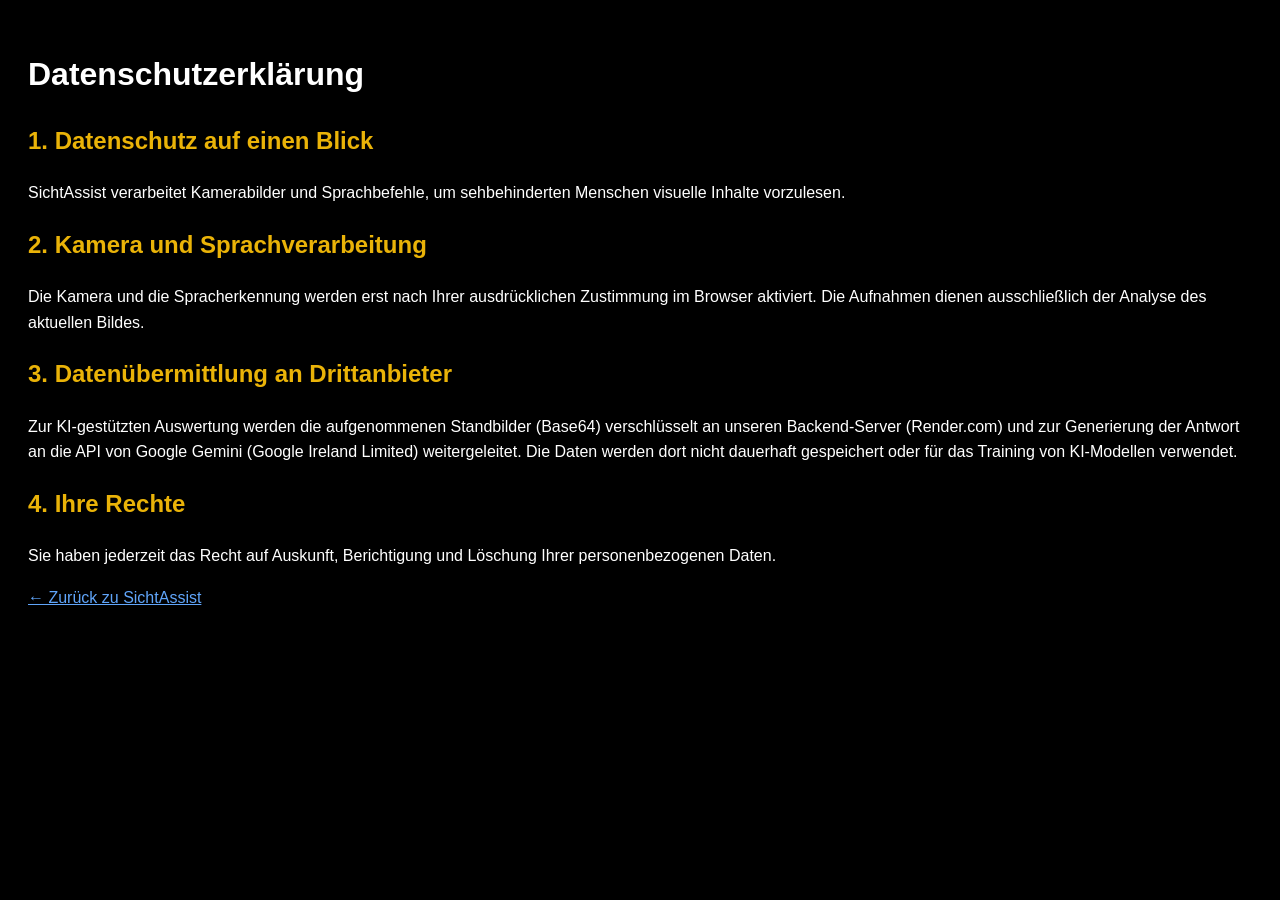
==== datenschutz.html @ d0401491 "update" ====
<!DOCTYPE html>
<html lang="de">
<head>
    <meta charset="UTF-8">
    <meta name="viewport" content="width=device-width, initial-scale=1.0">
    <title>Datenschutzerklärung - SichtAssist</title>
    <style>
        body { font-family: sans-serif; background: #000; color: #fff; padding: 20px; line-height: 1.6; }
        a { color: #60a5fa; }
        h2 { color: #eab308; margin-top: 20px; }
    </style>
</head>
<body>
    <main>
        <h1>Datenschutzerklärung</h1>

        <h2>1. Datenschutz auf einen Blick</h2>
        <p>SichtAssist verarbeitet Kamerabilder und Sprachbefehle, um sehbehinderten Menschen visuelle Inhalte vorzulesen.</p>

        <h2>2. Kamera und Sprachverarbeitung</h2>
        <p>Die Kamera und die Spracherkennung werden erst nach Ihrer ausdrücklichen Zustimmung im Browser aktiviert. Die Aufnahmen dienen ausschließlich der Analyse des aktuellen Bildes.</p>

        <h2>3. Datenübermittlung an Drittanbieter</h2>
        <p>Zur KI-gestützten Auswertung werden die aufgenommenen Standbilder (Base64) verschlüsselt an unseren Backend-Server (Render.com) und zur Generierung der Antwort an die API von Google Gemini (Google Ireland Limited) weitergeleitet. Die Daten werden dort nicht dauerhaft gespeichert oder für das Training von KI-Modellen verwendet.</p>

        <h2>4. Ihre Rechte</h2>
        <p>Sie haben jederzeit das Recht auf Auskunft, Berichtigung und Löschung Ihrer personenbezogenen Daten.</p>

        <p><a href="index.html">← Zurück zu SichtAssist</a></p>
    </main>
</body>
</html>
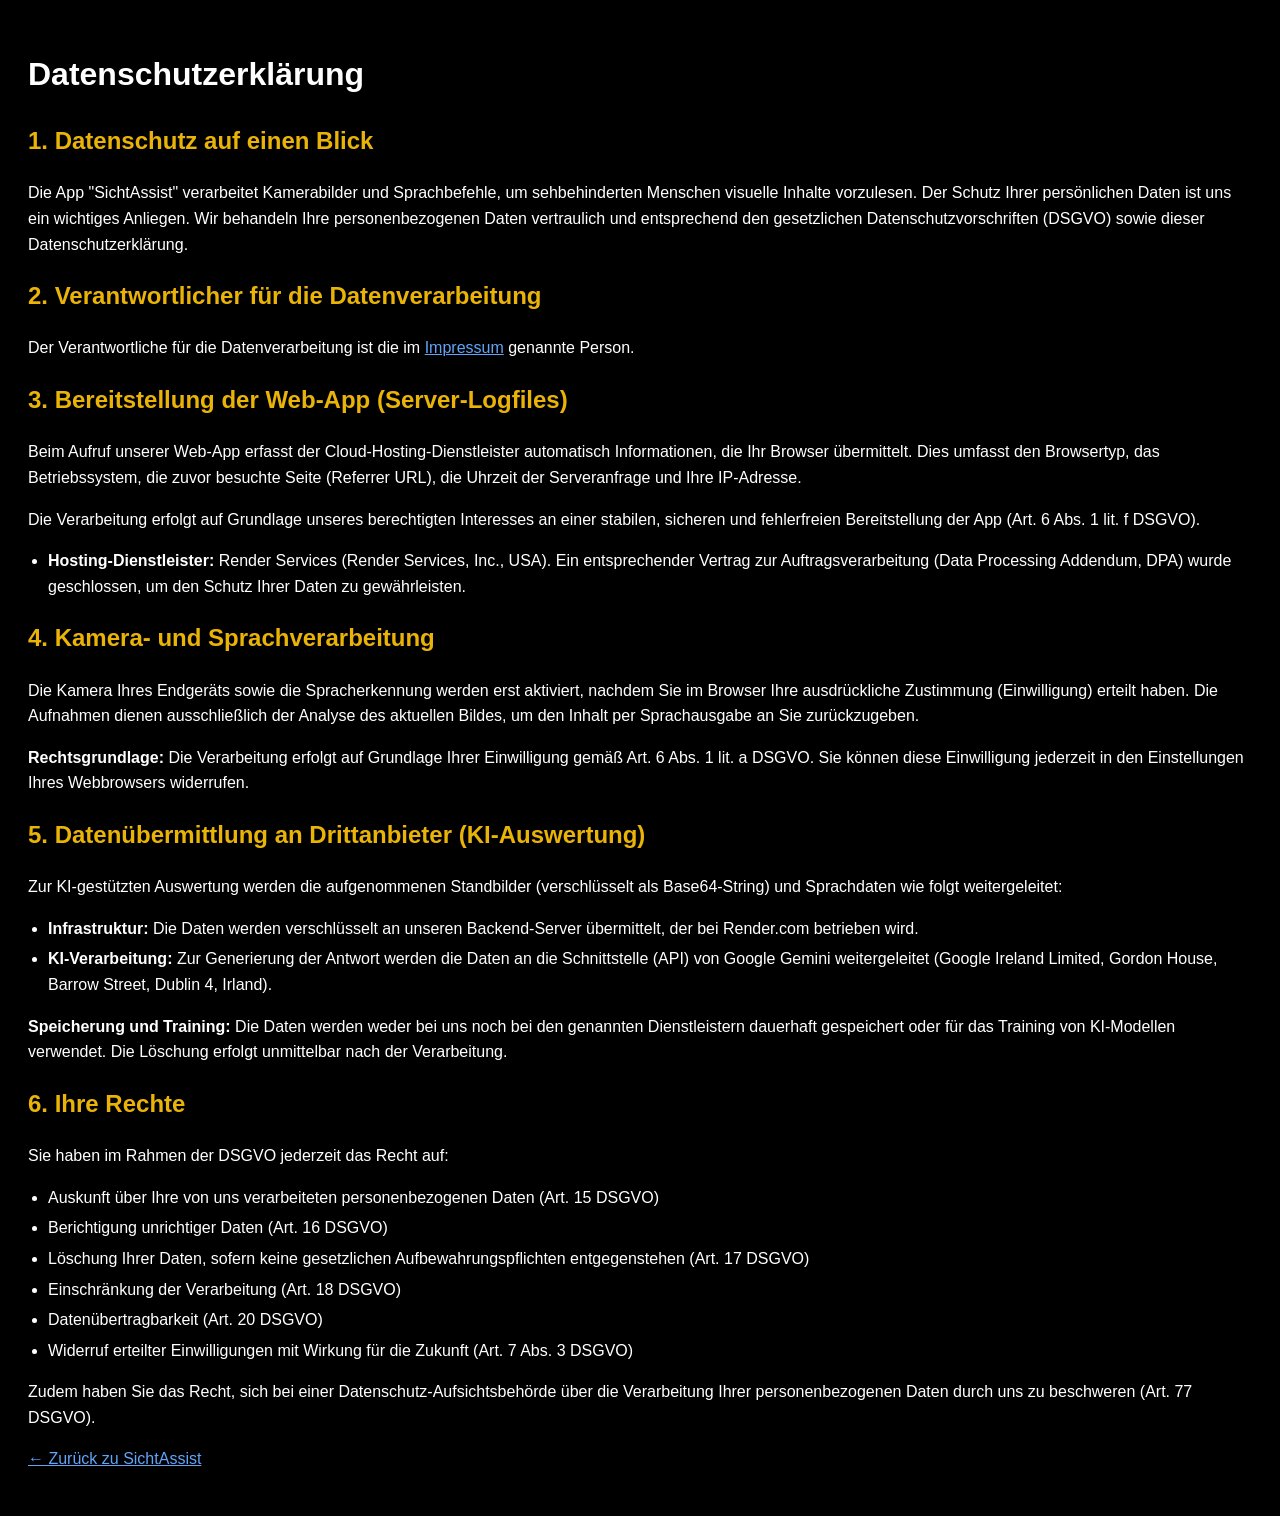
==== commit 612be28c: "update" ====
--- a/datenschutz.html
+++ b/datenschutz.html
@@ -8,6 +8,8 @@
         body { font-family: sans-serif; background: #000; color: #fff; padding: 20px; line-height: 1.6; }
         a { color: #60a5fa; }
         h2 { color: #eab308; margin-top: 20px; }
+        ul { padding-left: 20px; }
+        li { margin-bottom: 5px; }
     </style>
 </head>
 <body>
@@ -15,18 +17,43 @@
         <h1>Datenschutzerklärung</h1>
 
         <h2>1. Datenschutz auf einen Blick</h2>
-        <p>SichtAssist verarbeitet Kamerabilder und Sprachbefehle, um sehbehinderten Menschen visuelle Inhalte vorzulesen.</p>
+        <p>Die App "SichtAssist" verarbeitet Kamerabilder und Sprachbefehle, um sehbehinderten Menschen visuelle Inhalte vorzulesen. Der Schutz Ihrer persönlichen Daten ist uns ein wichtiges Anliegen. Wir behandeln Ihre personenbezogenen Daten vertraulich und entsprechend den gesetzlichen Datenschutzvorschriften (DSGVO) sowie dieser Datenschutzerklärung.</p>
 
-        <h2>2. Kamera und Sprachverarbeitung</h2>
-        <p>Die Kamera und die Spracherkennung werden erst nach Ihrer ausdrücklichen Zustimmung im Browser aktiviert. Die Aufnahmen dienen ausschließlich der Analyse des aktuellen Bildes.</p>
+        <h2>2. Verantwortlicher für die Datenverarbeitung</h2>
+      <p>Der Verantwortliche für die Datenverarbeitung ist die im <a href="impressum.html">Impressum</a> genannte Person.</p>
 
-        <h2>3. Datenübermittlung an Drittanbieter</h2>
-        <p>Zur KI-gestützten Auswertung werden die aufgenommenen Standbilder (Base64) verschlüsselt an unseren Backend-Server (Render.com) und zur Generierung der Antwort an die API von Google Gemini (Google Ireland Limited) weitergeleitet. Die Daten werden dort nicht dauerhaft gespeichert oder für das Training von KI-Modellen verwendet.</p>
+        <h2>3. Bereitstellung der Web-App (Server-Logfiles)</h2>
+        <p>Beim Aufruf unserer Web-App erfasst der Cloud-Hosting-Dienstleister automatisch Informationen, die Ihr Browser übermittelt. Dies umfasst den Browsertyp, das Betriebssystem, die zuvor besuchte Seite (Referrer URL), die Uhrzeit der Serveranfrage und Ihre IP-Adresse.</p>
+        <p>Die Verarbeitung erfolgt auf Grundlage unseres berechtigten Interesses an einer stabilen, sicheren und fehlerfreien Bereitstellung der App (Art. 6 Abs. 1 lit. f DSGVO).</p>
+        <ul>
+            <li><strong>Hosting-Dienstleister:</strong> Render Services (Render Services, Inc., USA). Ein entsprechender Vertrag zur Auftragsverarbeitung (Data Processing Addendum, DPA) wurde geschlossen, um den Schutz Ihrer Daten zu gewährleisten.</li>
+        </ul>
 
-        <h2>4. Ihre Rechte</h2>
-        <p>Sie haben jederzeit das Recht auf Auskunft, Berichtigung und Löschung Ihrer personenbezogenen Daten.</p>
+        <h2>4. Kamera- und Sprachverarbeitung</h2>
+        <p>Die Kamera Ihres Endgeräts sowie die Spracherkennung werden erst aktiviert, nachdem Sie im Browser Ihre ausdrückliche Zustimmung (Einwilligung) erteilt haben. Die Aufnahmen dienen ausschließlich der Analyse des aktuellen Bildes, um den Inhalt per Sprachausgabe an Sie zurückzugeben.</p>
+        <p><strong>Rechtsgrundlage:</strong> Die Verarbeitung erfolgt auf Grundlage Ihrer Einwilligung gemäß Art. 6 Abs. 1 lit. a DSGVO. Sie können diese Einwilligung jederzeit in den Einstellungen Ihres Webbrowsers widerrufen.</p>
+
+        <h2>5. Datenübermittlung an Drittanbieter (KI-Auswertung)</h2>
+        <p>Zur KI-gestützten Auswertung werden die aufgenommenen Standbilder (verschlüsselt als Base64-String) und Sprachdaten wie folgt weitergeleitet:</p>
+        <ul>
+            <li><strong>Infrastruktur:</strong> Die Daten werden verschlüsselt an unseren Backend-Server übermittelt, der bei Render.com betrieben wird.</li>
+            <li><strong>KI-Verarbeitung:</strong> Zur Generierung der Antwort werden die Daten an die Schnittstelle (API) von Google Gemini weitergeleitet (Google Ireland Limited, Gordon House, Barrow Street, Dublin 4, Irland).</li>
+        </ul>
+        <p><strong>Speicherung und Training:</strong> Die Daten werden weder bei uns noch bei den genannten Dienstleistern dauerhaft gespeichert oder für das Training von KI-Modellen verwendet. Die Löschung erfolgt unmittelbar nach der Verarbeitung.</p>
+
+        <h2>6. Ihre Rechte</h2>
+        <p>Sie haben im Rahmen der DSGVO jederzeit das Recht auf:</p>
+        <ul>
+            <li>Auskunft über Ihre von uns verarbeiteten personenbezogenen Daten (Art. 15 DSGVO)</li>
+            <li>Berichtigung unrichtiger Daten (Art. 16 DSGVO)</li>
+            <li>Löschung Ihrer Daten, sofern keine gesetzlichen Aufbewahrungspflichten entgegenstehen (Art. 17 DSGVO)</li>
+            <li>Einschränkung der Verarbeitung (Art. 18 DSGVO)</li>
+            <li>Datenübertragbarkeit (Art. 20 DSGVO)</li>
+            <li>Widerruf erteilter Einwilligungen mit Wirkung für die Zukunft (Art. 7 Abs. 3 DSGVO)</li>
+        </ul>
+        <p>Zudem haben Sie das Recht, sich bei einer Datenschutz-Aufsichtsbehörde über die Verarbeitung Ihrer personenbezogenen Daten durch uns zu beschweren (Art. 77 DSGVO).</p>
 
         <p><a href="index.html">← Zurück zu SichtAssist</a></p>
     </main>
 </body>
-</html>
+</html>
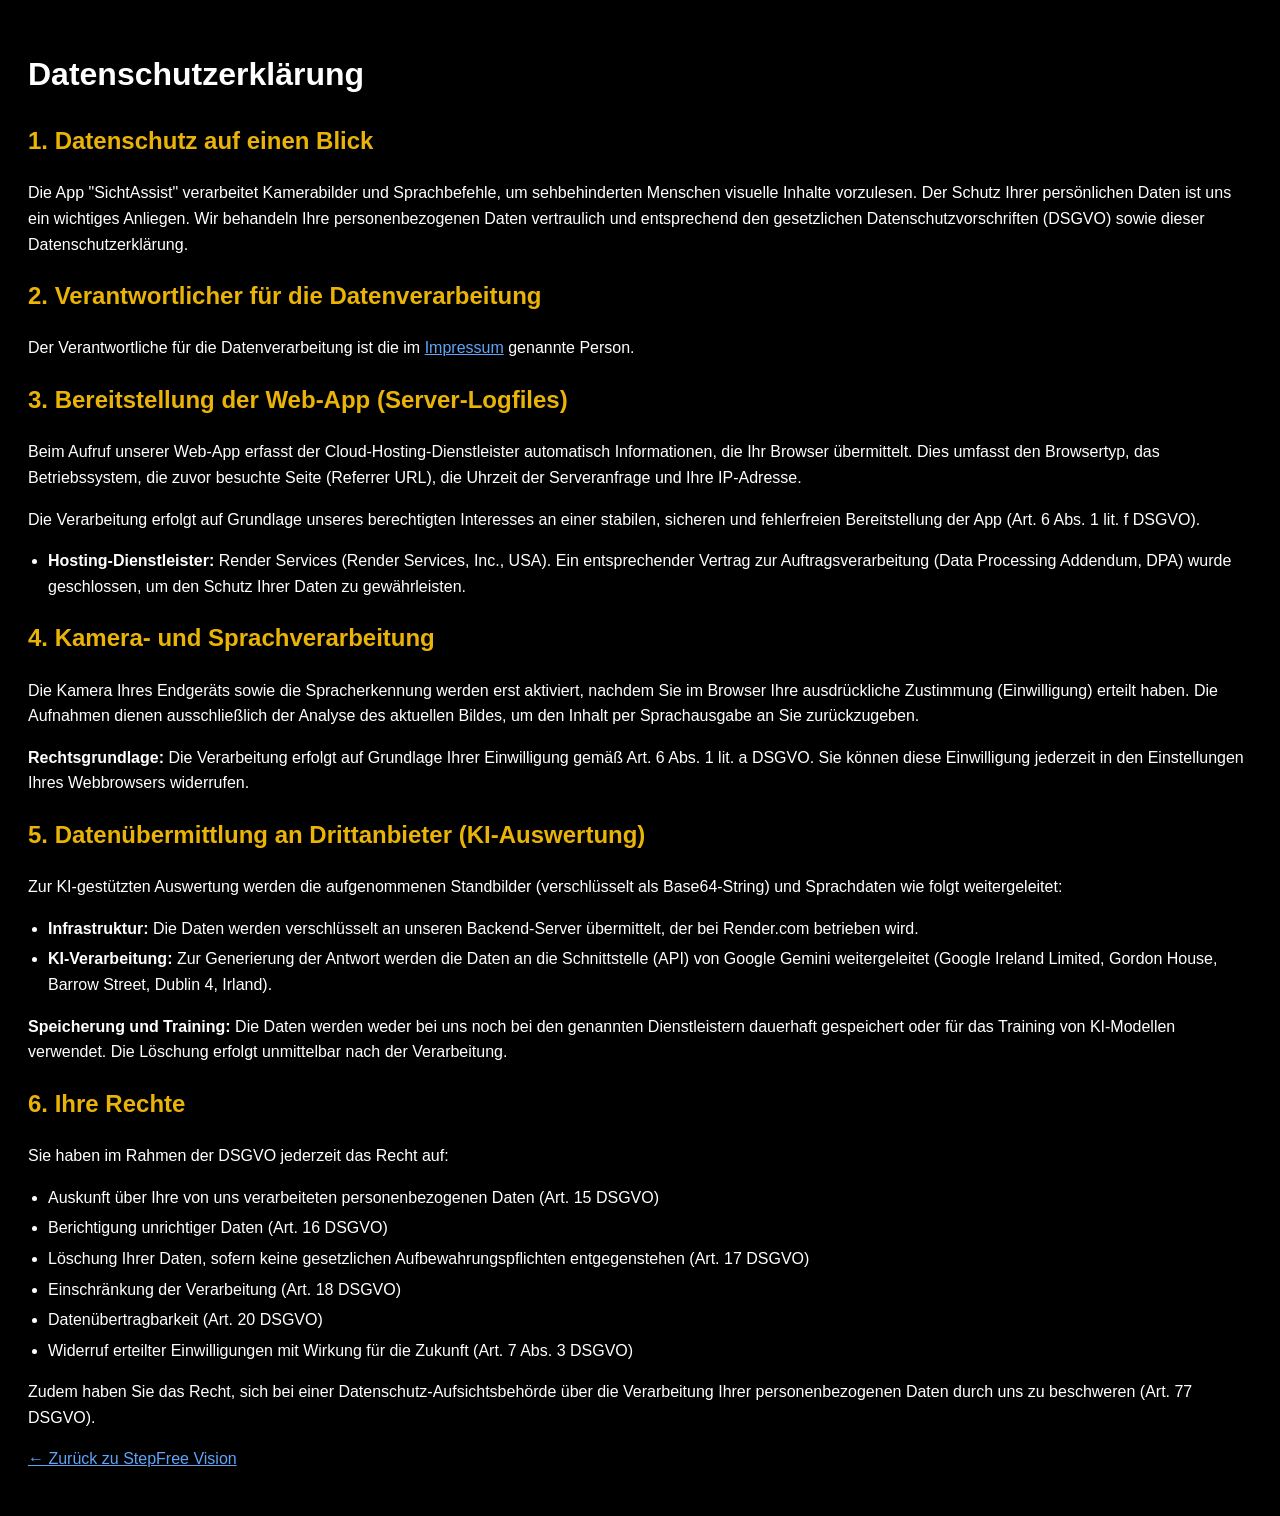
==== commit 5b3a573f: "update" ====
--- a/datenschutz.html
+++ b/datenschutz.html
@@ -53,7 +53,7 @@
         </ul>
         <p>Zudem haben Sie das Recht, sich bei einer Datenschutz-Aufsichtsbehörde über die Verarbeitung Ihrer personenbezogenen Daten durch uns zu beschweren (Art. 77 DSGVO).</p>
 
-        <p><a href="index.html">← Zurück zu SichtAssist</a></p>
+        <p><a href="index.html">← Zurück zu StepFree Vision</a></p>
     </main>
 </body>
 </html>
